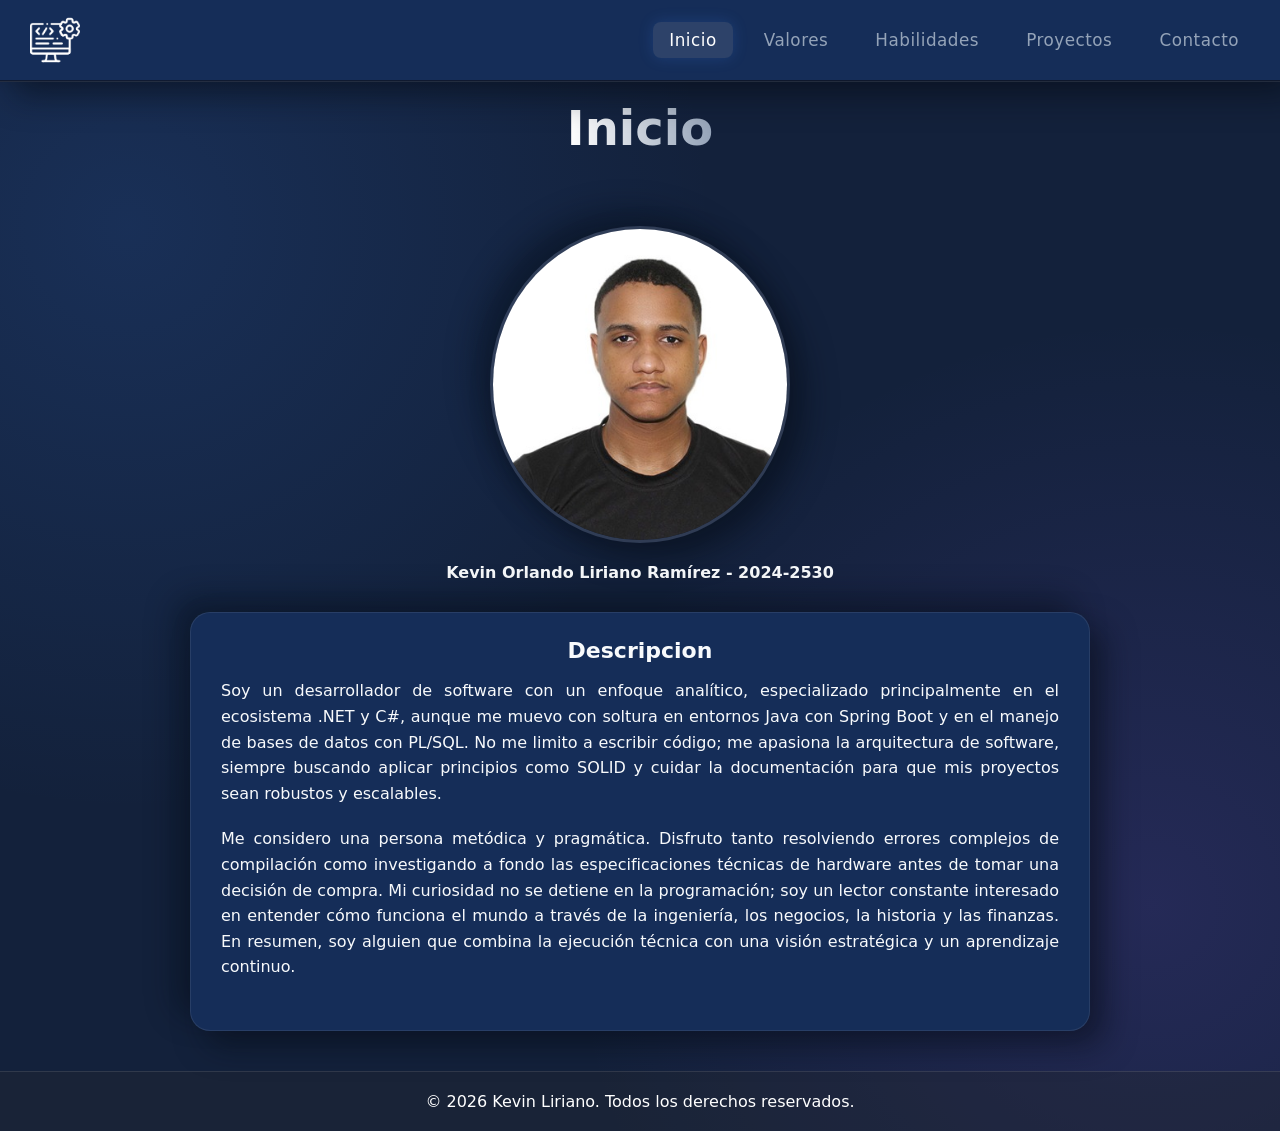
==== index.html @ e3892c63 "My site web" ====
<!DOCTYPE html>
<html lang="es">
<head>
    <meta charset="UTF-8">
    <meta name="viewport" content="width=device-width, initial-scale=1.0">
    <title>Citio Personal</title>
    <link rel="stylesheet" href="Diseño/style.css">
</head>
<body>
    <header class="Menu-fijo">
        <nav>
            <input type="checkbox" id="check">
            <label for="check" class="checkbtn">
                <i class="fas fa-bars"></i>
            </label>
            <a href="index.html" class="enlace">
                <img src="img/logo.png" alt="logo" class="logo">
            </a>
            <ul>
                <li><a class="active" href="index.html">Inicio</a></li>
                <li><a href="/Pages/valores.html">Valores</a></li>
                <li><a href="/Pages/habilidades.html">Habilidades</a></li>
                <li><a href="/Pages/proyectos.html">Proyectos</a></li>
                <li><a href="/Pages/contacto.html">Contacto</a></li>
            </ul>
        </nav>
    </header>
    <main class="contenedor">
        <h1>Inicio</h1>
        
        <section class="foto-perfil">
            <figure >
                <img class="foto-kevin" src="img/foto-perfil.jpeg" alt="foto de kevin liriano">
                <figcaption>Kevin Orlando Liriano Ramírez - 2024-2530</figcaption>
            </figure>
        </section>

        <section class="card-descripcion">
            <fieldset class="descripcion">
                <legend>Descripcion</legend>
                <p>Soy un desarrollador de software con un enfoque analítico, especializado principalmente en el ecosistema .NET y C#, aunque me muevo con soltura en entornos Java con Spring Boot y en el manejo de bases de datos con PL/SQL. No me limito a escribir código; me apasiona la arquitectura de software, siempre buscando aplicar principios como SOLID y cuidar la documentación para que mis proyectos sean robustos y escalables.</p>
                <p>Me considero una persona metódica y pragmática. Disfruto tanto resolviendo errores complejos de compilación como investigando a fondo las especificaciones técnicas de hardware antes de tomar una decisión de compra. Mi curiosidad no se detiene en la programación; soy un lector constante interesado en entender cómo funciona el mundo a través de la ingeniería, los negocios, la historia y las finanzas. En resumen, soy alguien que combina la ejecución técnica con una visión estratégica y un aprendizaje continuo.</p>
            </fieldset>
        </section>
    </main>
    <footer>
        <p>&copy; 2026 Kevin Liriano. Todos los derechos reservados.</p>
    </footer>
</body>
</html>
---- Diseño/style.css ----
:root {
    --primary-color: #3b82f6;
    --secondary-color: #8b5cf6;
    --accent-color: #f472b6;
    --background-dark: #0f172a;
    --background-card: rgba(30, 41, 59, 0.7);
    --text-main: #f8fafc;
    --text-muted: #94a3b8;
    --nav-bg: rgba(15, 23, 42, 0.8);
    --glass-border: rgba(255, 255, 255, 0.082);
    --transition: all 0.3s cubic-bezier(0.4, 0, 0.2, 1);
}

*{
    padding: 0;
    margin: 0;
    text-decoration: none;
    list-style: none;
    box-sizing: border-box;
}
body{
    color: rgb(255, 255, 255, 0.9);
    font-family: 'Inter', system-ui, -apple-system, sans-serif;
    overflow-x: hidden;
    background-color: var(--background-dark);
    color: var(--text-main);
    background-color:#13213b;
    min-height: 100vh;
    background-image:
        radial-gradient(circle at 10% 20%, rgba(59, 130, 246, 0.15) 0%, transparent 40%),
        radial-gradient(circle at 90% 80%, rgba(139, 92, 246, 0.15) 0%, transparent 40%);
}
.Menu-fijo{
    position: fixed;
    top: 0;
    width: 100%;
    z-index: 1000;
    backdrop-filter: blur(12px);
    background: var(--nav-bg);
    border-bottom: 1px solid var(--glass-border);
    box-shadow: 15px 15px 30px #050b1681,
                -15px -15px 30px #050b1669;
}
nav{
    background: #152d58;
    height: 80px;
    width: 100%;
}
.enlace{
    position: absolute;
    padding: 20px 50px;
}
.logo{
    height: 50px;
    margin-top: -5px;
    margin-left: -20px;
    transition: var(--transition);
}
.logo:hover {
    transform: scale(1.05);
    filter: drop-shadow(0 0 10px rgba(59, 130, 246, 0.5));
}
nav ul{
    float: right;
    margin-right: 20px;
}

nav ul li{
    display: inline-block;
    line-height: 80px;
    margin: 0 5px;
}
nav ul li a{
    color: var(--text-muted);
    font-weight: 500;
    padding: 8px 16px;
    border-radius: 8px;
    transition: var(--transition);
    font-size: 1.05rem;
    letter-spacing: 0.5px;
}
nav ul li a:hover,
nav ul li a.active {
    color: #fff;
    background: rgba(255, 255, 255, 0.1);
    box-shadow: 0 0 15px rgba(59, 130, 246, 0.2);
}
.checkbtn{
    font-size: 30px;
    color: rgb(255, 255, 255);
    float: right;
    line-height: 80px;
    margin-right: 40px;
    cursor: pointer;
    display: none;
}
#check{
    display: none;
}
.contenedor{
    margin: 100px auto 40px;
    padding: 0 20px;
    min-height: calc(100vh - 100px);
    display: flex;
    flex-direction: column;
    align-items: center;
    gap: 30px;

}
section{
    text-align: center;
}
.foto-perfil{
    font-weight: 600;
}
.descripcion{
    line-height: 1.6;
    font-weight: 400;
    text-align: justify;
    padding: 10px;
    border: none;

}
.foto-kevin{
    border-radius: 50%;
    width: 300px;
    box-shadow: 15px 15px 30px #050b1681,
                -15px -15px 30px #050b1669;
    border: 3px solid #67708556;
    margin-bottom: 20px;
}
.card-descripcion{
    background-color: #152d58;
    border-radius: 20px;
    max-width: 900px;
    padding: 20px;
    font-size: 16px;
    box-shadow: 15px 15px 30px #050b1681,
                -15px -15px 30px #050b1669;
    border: 1px solid var(--glass-border);
}
legend{
    text-align: center;
    font-weight: 600;
    font-size: 22px;
}
.card-descripcion p{
    margin-bottom: 20px;
}
.contenedor-cards{
    display: flex;
    padding-top: 70px;
    flex-wrap: wrap;
    gap: 100px;
    max-width: 1200px;
    margin-bottom: 30px;
}
.card{
    width: 45%;
    flex: 1 1 45%;
    text-align: justify;
    background: #152d58;
    padding: 30px;
    border-radius: 30px;
    color: rgba(255, 255, 255, 0.9);
    box-shadow: 15px 15px 30px #050b1681,
                -15px -15px 30px #050b1669;
    border: 1px solid rgba(122, 130, 243, 0.199);
    line-height: 1.6;
}
.card h3{
    text-align: center;
    padding-bottom: 30px;
}
.card p{
    font-size: 18px;
}
h1{
    font-size: 3rem;
    font-weight: 800;
    background: linear-gradient(to right, #fff, #94a3b8);
    background-clip: text;
    -webkit-background-clip: text;
    -webkit-text-fill-color: transparent;
    margin-bottom: 40px;
    text-align: center;
}
.contenedor-tabla{
    display: flex;
    left: 50px;
    margin-top: 30px;
    max-width: 800px;
    max-height: 1200px;
    width: 70%;
    padding: 20px;
    border-radius: 10px;
    background: #24407565;
    box-shadow: 15px 15px 30px #050b1681,
                -15px -15px 30px #050b1669;
    margin-bottom: 30px;
}
table{
    border-collapse:collapse;
    color: rgba(255, 255, 255, 0.925);
    font-size: 22px;
    width: 100%;
}
td, th{
    border: 3px solid rgba(255, 255, 255, 0.568);
}
th{
    width: 70%;
    padding: 20px;
}
table:nth-child(1){
    text-align: left;
}
td{
    padding: 10px;
    height: 80px;
}
td:nth-child(1){
    text-align: left;
}
img{
    vertical-align: middle;
}
.icono{
    width: 70px;
    border-radius: 10px;
    margin-right: 10px;
}
.icono-java{
    background: rgba(255, 255, 255, 0.856);
    width: 60px;
    border-radius: 10px;
    margin-right: 10px;
}
.icono-sql{
    background: rgba(255, 255, 255, 0.856);
    width: 80px;
    padding: 5px;
    border-radius: 10px;
    margin-right: 10px;
}
.icono-html5{
    width: 60px;
    border-radius: 10px;
    margin-right: 10px;
}
footer{
    background-color: #161616;
    background: #22273169;
    color: white;
    text-align: center;
    padding: 20px;
    width: 100%;
    border-top: 1px solid rgba(255, 255, 255, 0.1);
}
.contenedor-contacto{
    background: #152d58;
    padding: 40px;
    width: 40%;
    border-radius: 20px;
    box-shadow: 15px 15px 30px #050b1681,
                -15px -15px 30px #050b1669;
    border: 1px solid rgba(122, 130, 243, 0.199);
    
}
.contenedor-contacto h2{
    padding-bottom: 30px;
}
.contenedor-contacto div{
    margin-bottom: 20px;
}
.contenedor-contacto label{
    padding-right: 5px;
    padding-left: 10px;
}
.form-grupo {
    display: flex;
    flex-direction: column;
    align-items: flex-start;
}

.form-grupo label {
    display: block; 
    margin-bottom: 10px;
    font-weight: 700;
    color: white;
}
.radio-grupo,
.checkbox-grupo{
    display: flex; 
    flex-wrap: wrap; 
    gap: 20px; 
}
.checkbox-opcion,
.radio-opcion{
    display: flex;
    align-items: center; 
    gap: 8px; 
    cursor: pointer;
}

.form-grupo input[type="text"],
.form-grupo input[type="email"],
.form-grupo select,
.form-grupo textarea {
    width: 100%;
    padding: 12px 16px;
    background: rgba(15, 23, 42, 0.897);
    border: 1px solid var(--glass-border);
    border-radius: 12px;
    color: white;
    font-size: 1rem;
    font-family: inherit;
    transition: var(--transition);
    resize: none;
}

input[type="radio"],
input[type="checkbox"] {
    accent-color: var(--primary-color);
    width: 18px;
    height: 18px;
    cursor: pointer;
    vertical-align: middle;
}
button[type="submit"] {
    width: 100%;
    padding: 14px;
    background: #254683ec;
    border: none;
    border-radius: 12px;
    color: white;
    font-size: 1.1rem;
    font-weight: 700;
    cursor: pointer;
    transition: var(--transition);
    margin-top: 10px;
}
button[type="submit"]:hover {
    transform: translateY(-2px);
    box-shadow: 0 10px 20px rgba(26, 66, 146, 0.137);
}

.contenedor-proyectos {
    display: grid;
    grid-template-columns: repeat(auto-fit, minmax(350px, 1fr));
    gap: 30px;
    width: 100%;
    margin-top: 20px;
}

.projecto-card {
    background: var(--background-card);
    border: 1px solid var(--glass-border);
    border-radius: 20px;
    overflow: hidden;
    transition: var(--transition);
    height: 100%;
    display: flex;
    flex-direction: column;
}

.projecto-card:hover {
    transform: translateY(-5px);
    box-shadow: 0 20px 40px rgba(0, 0, 0, 0.3);
    border-color: var(--primary-color);
}

.card-imagen-placeholder {
    width: 100%;
    background: linear-gradient(45deg, #1e293b, #334155);
    display: flex;
    align-items: center;
    justify-content: center;
    color: var(--text-muted);
    font-size: 3rem;
}

.card-imagen img {
    width: 100%;
    height: 500px;
    bottom: 200px; 
    object-fit: cover;
}

.card-contenedor {
    padding: 25px;
    flex-grow: 1;
    display: flex;
    flex-direction: column;
}

.card-contenedor h3 {
    color: var(--primary-color);
    font-size: 1.5rem;
    margin-bottom: 15px;
}

.card-contenedor p {
    color: var(--text-muted);
    margin-bottom: 20px;
    flex-grow: 1;
}

.card-btn {
    display: inline-block;
    padding: 10px 20px;
    background: linear-gradient(to right, var(--primary-color), var(--secondary-color));
    color: white;
    border-radius: 8px;
    font-weight: 600;
    transition: var(--transition);
    align-self: center;
}

.card-btn:hover {
    opacity: 0.9;
    transform: translateY(-2px);
}
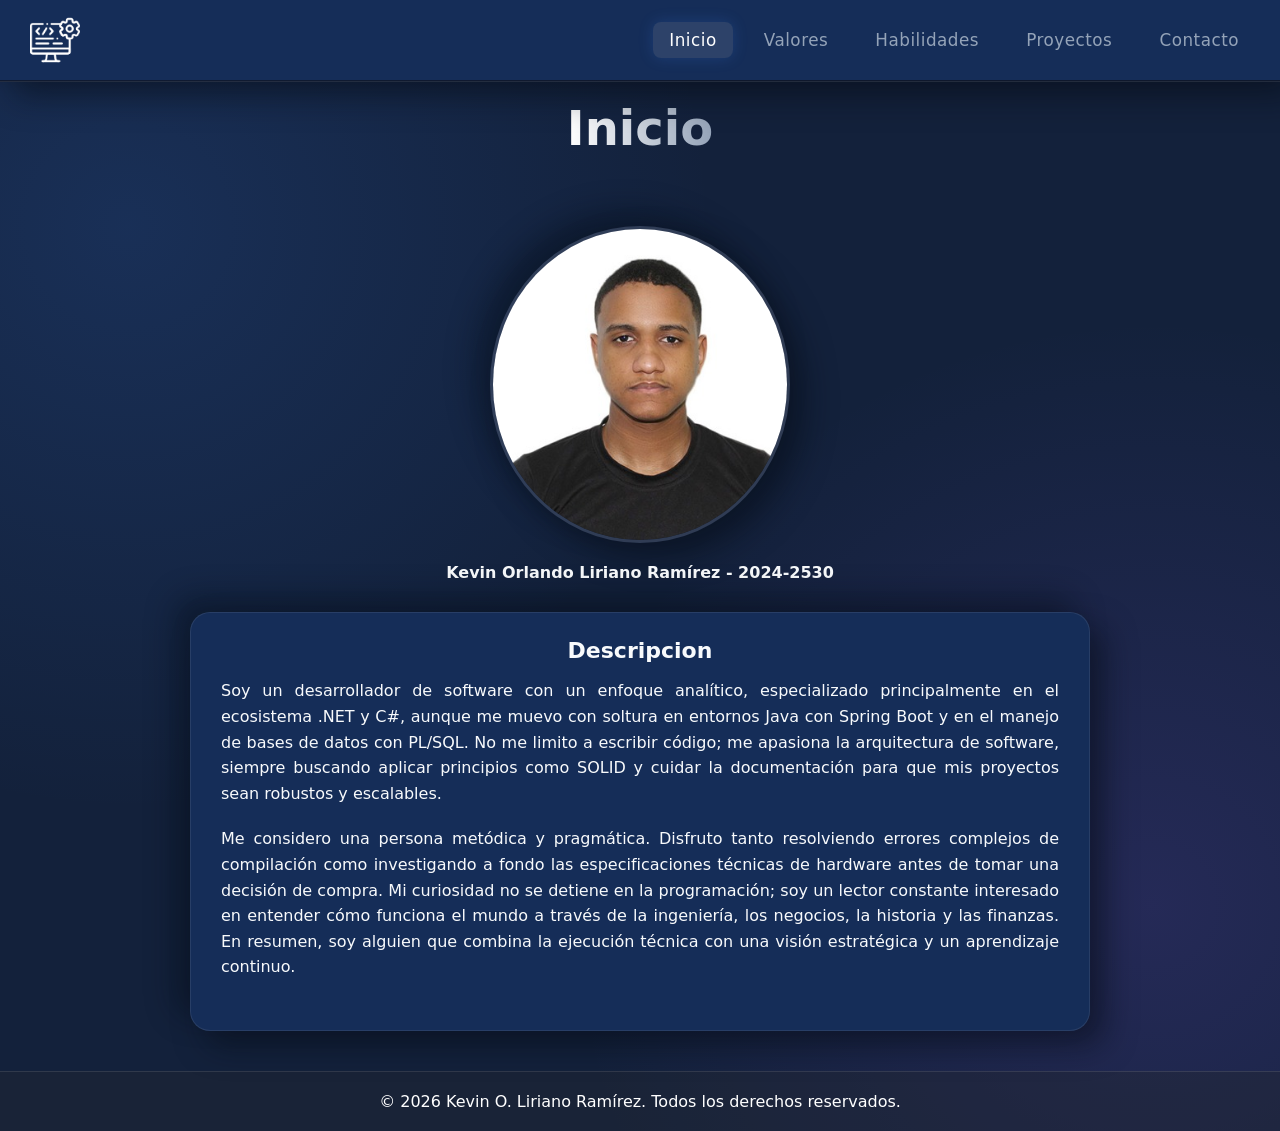
==== commit 0c5c17c2: "footer Nombre completo" ====
--- a/index.html
+++ b/index.html
@@ -3,7 +3,7 @@
 <head>
     <meta charset="UTF-8">
     <meta name="viewport" content="width=device-width, initial-scale=1.0">
-    <title>Citio Personal</title>
+    <title>Kevin Orlando liriano Ramírez</title>
     <link rel="stylesheet" href="Diseño/style.css">
 </head>
 <body>
@@ -17,11 +17,11 @@
                 <img src="img/logo.png" alt="logo" class="logo">
             </a>
             <ul>
-                <li><a class="active" href="index.html">Inicio</a></li>
-                <li><a href="/Pages/valores.html">Valores</a></li>
-                <li><a href="/Pages/habilidades.html">Habilidades</a></li>
-                <li><a href="/Pages/proyectos.html">Proyectos</a></li>
-                <li><a href="/Pages/contacto.html">Contacto</a></li>
+                <li><a class="active" href="./index.html">Inicio</a></li>
+                <li><a href="./Pages/valores.html">Valores</a></li>
+                <li><a href="./Pages/habilidades.html">Habilidades</a></li>
+                <li><a href="./Pages/proyectos.html">Proyectos</a></li>
+                <li><a href="./Pages/contacto.html">Contacto</a></li>
             </ul>
         </nav>
     </header>
@@ -44,7 +44,7 @@
         </section>
     </main>
     <footer>
-        <p>&copy; 2026 Kevin Liriano. Todos los derechos reservados.</p>
+        <p>&copy; 2026 Kevin O. Liriano Ramírez. Todos los derechos reservados.</p>
     </footer>
 </body>
 </html>
